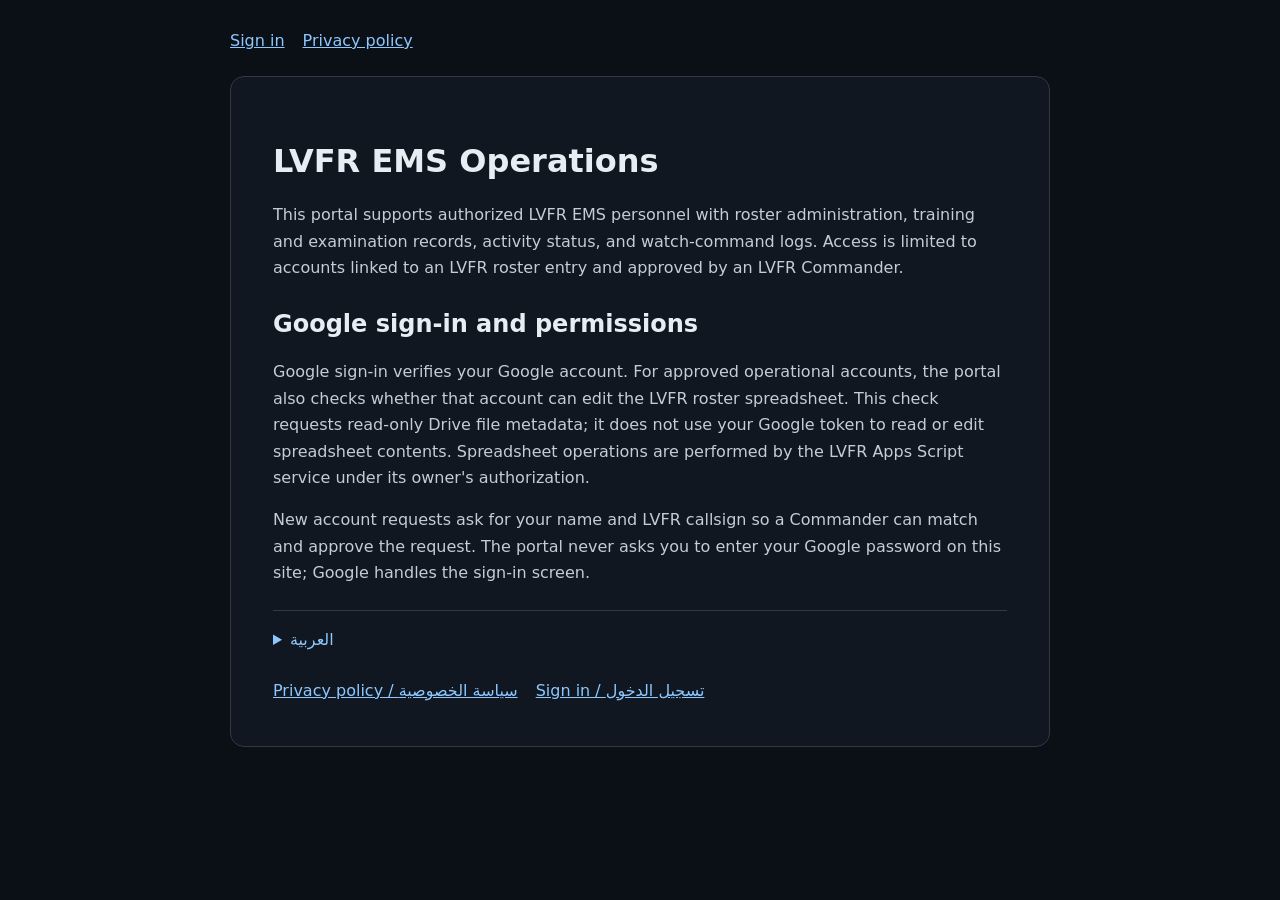
==== static/about.html @ e60ee9a6 "Fix Pages function routing" ====
<!doctype html>
<html lang="en">
<head>
  <meta charset="utf-8">
  <meta name="viewport" content="width=device-width,initial-scale=1">
  <meta name="color-scheme" content="dark">
  <meta name="description" content="About the LVFR EMS Operations portal and how Google sign-in is used.">
  <title>About · LVFR EMS Operations</title>
  <style>
    :root{color-scheme:dark;font:16px/1.65 system-ui,sans-serif;background:#0b1017;color:#e6edf3}
    body{max-width:820px;margin:0 auto;padding:28px 18px 48px}main{background:#111720;border:1px solid #303945;border-radius:14px;padding:clamp(20px,5vw,42px)}
    h1,h2{line-height:1.25}p,li{color:#c4ccd5}a{color:#8cc8ff}nav,footer{display:flex;gap:18px;flex-wrap:wrap;margin:0 0 22px}footer{margin:24px 0 0}section{margin-top:28px}details{margin-top:24px;border-top:1px solid #303945;padding-top:16px}summary{cursor:pointer;color:#8cc8ff}
  </style>
</head>
<body>
  <nav><a href="/login">Sign in</a><a href="/privacy.html">Privacy policy</a></nav>
  <main>
    <h1>LVFR EMS Operations</h1>
    <p>This portal supports authorized LVFR EMS personnel with roster administration, training and examination records, activity status, and watch-command logs. Access is limited to accounts linked to an LVFR roster entry and approved by an LVFR Commander.</p>
    <section>
      <h2>Google sign-in and permissions</h2>
      <p>Google sign-in verifies your Google account. For approved operational accounts, the portal also checks whether that account can edit the LVFR roster spreadsheet. This check requests read-only Drive file metadata; it does not use your Google token to read or edit spreadsheet contents. Spreadsheet operations are performed by the LVFR Apps Script service under its owner's authorization.</p>
      <p>New account requests ask for your name and LVFR callsign so a Commander can match and approve the request. The portal never asks you to enter your Google password on this site; Google handles the sign-in screen.</p>
    </section>
    <details>
      <summary>العربية</summary>
      <section lang="ar" dir="rtl">
        <h2>عن بوابة عمليات LVFR EMS</h2>
        <p>تدعم هذه البوابة أفراد EMS المعتمدين في LVFR في إدارة roster وسجلات التدريب والاختبارات وحالة النشاط وسجلات المناوبة. يقتصر الدخول على الحسابات المرتبطة بعضو في roster والتي وافق عليها أحد القادة.</p>
        <h2>تسجيل الدخول وصلاحيات Google</h2>
        <p>يتحقق تسجيل الدخول من حساب Google. وللحسابات التشغيلية المعتمدة، تتحقق البوابة أيضاً من قدرة الحساب على تعديل ملف roster. يطلب هذا الفحص قراءة بيانات وصفية للملف فقط، ولا يستخدم رمز Google الخاص بك لقراءة محتوى الجداول أو تعديله. تنفذ خدمة Apps Script التابعة لـLVFR عمليات الجداول بصلاحيات مالكها.</p>
        <p>يطلب التسجيل اسمك ونداءك الوظيفي في LVFR لمطابقة الطلب ومراجعته. لا يطلب هذا الموقع كلمة مرور Google؛ تتولى Google شاشة تسجيل الدخول.</p>
      </section>
    </details>
    <footer><a href="/privacy.html">Privacy policy / سياسة الخصوصية</a><a href="/login">Sign in / تسجيل الدخول</a></footer>
  </main>
</body>
</html>
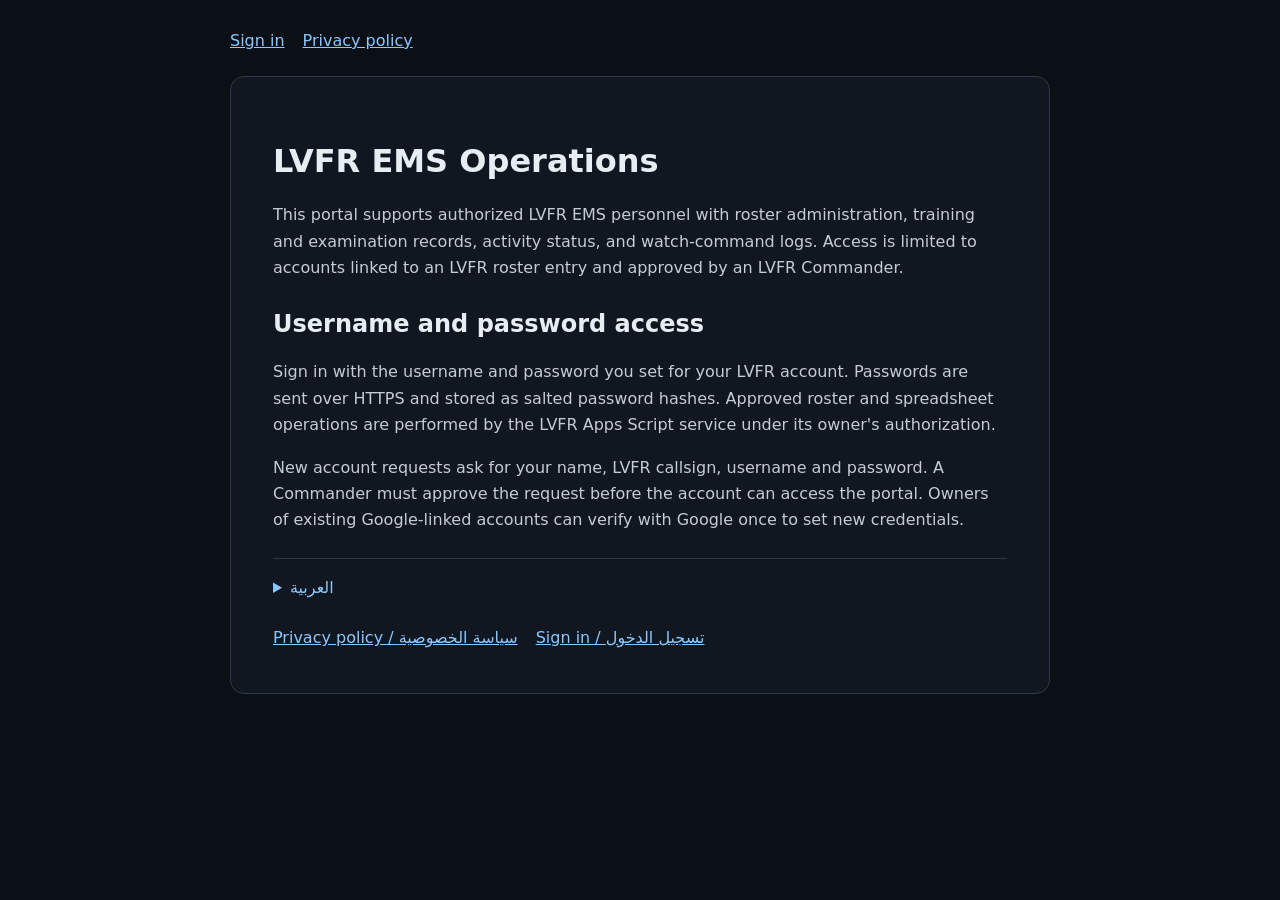
==== commit 9cf66bc1: "Add background roster worker" ====
--- a/static/about.html
+++ b/static/about.html
@@ -4,7 +4,7 @@
   <meta charset="utf-8">
   <meta name="viewport" content="width=device-width,initial-scale=1">
   <meta name="color-scheme" content="dark">
-  <meta name="description" content="About the LVFR EMS Operations portal and how Google sign-in is used.">
+  <meta name="description" content="About the LVFR EMS Operations portal and account access.">
   <title>About · LVFR EMS Operations</title>
   <style>
     :root{color-scheme:dark;font:16px/1.65 system-ui,sans-serif;background:#0b1017;color:#e6edf3}
@@ -18,9 +18,9 @@
     <h1>LVFR EMS Operations</h1>
     <p>This portal supports authorized LVFR EMS personnel with roster administration, training and examination records, activity status, and watch-command logs. Access is limited to accounts linked to an LVFR roster entry and approved by an LVFR Commander.</p>
     <section>
-      <h2>Google sign-in and permissions</h2>
-      <p>Google sign-in verifies your Google account. For approved operational accounts, the portal also checks whether that account can edit the LVFR roster spreadsheet. This check requests read-only Drive file metadata; it does not use your Google token to read or edit spreadsheet contents. Spreadsheet operations are performed by the LVFR Apps Script service under its owner's authorization.</p>
-      <p>New account requests ask for your name and LVFR callsign so a Commander can match and approve the request. The portal never asks you to enter your Google password on this site; Google handles the sign-in screen.</p>
+      <h2>Username and password access</h2>
+      <p>Sign in with the username and password you set for your LVFR account. Passwords are sent over HTTPS and stored as salted password hashes. Approved roster and spreadsheet operations are performed by the LVFR Apps Script service under its owner's authorization.</p>
+      <p>New account requests ask for your name, LVFR callsign, username and password. A Commander must approve the request before the account can access the portal. Owners of existing Google-linked accounts can verify with Google once to set new credentials.</p>
     </section>
     <details>
       <summary>العربية</summary>
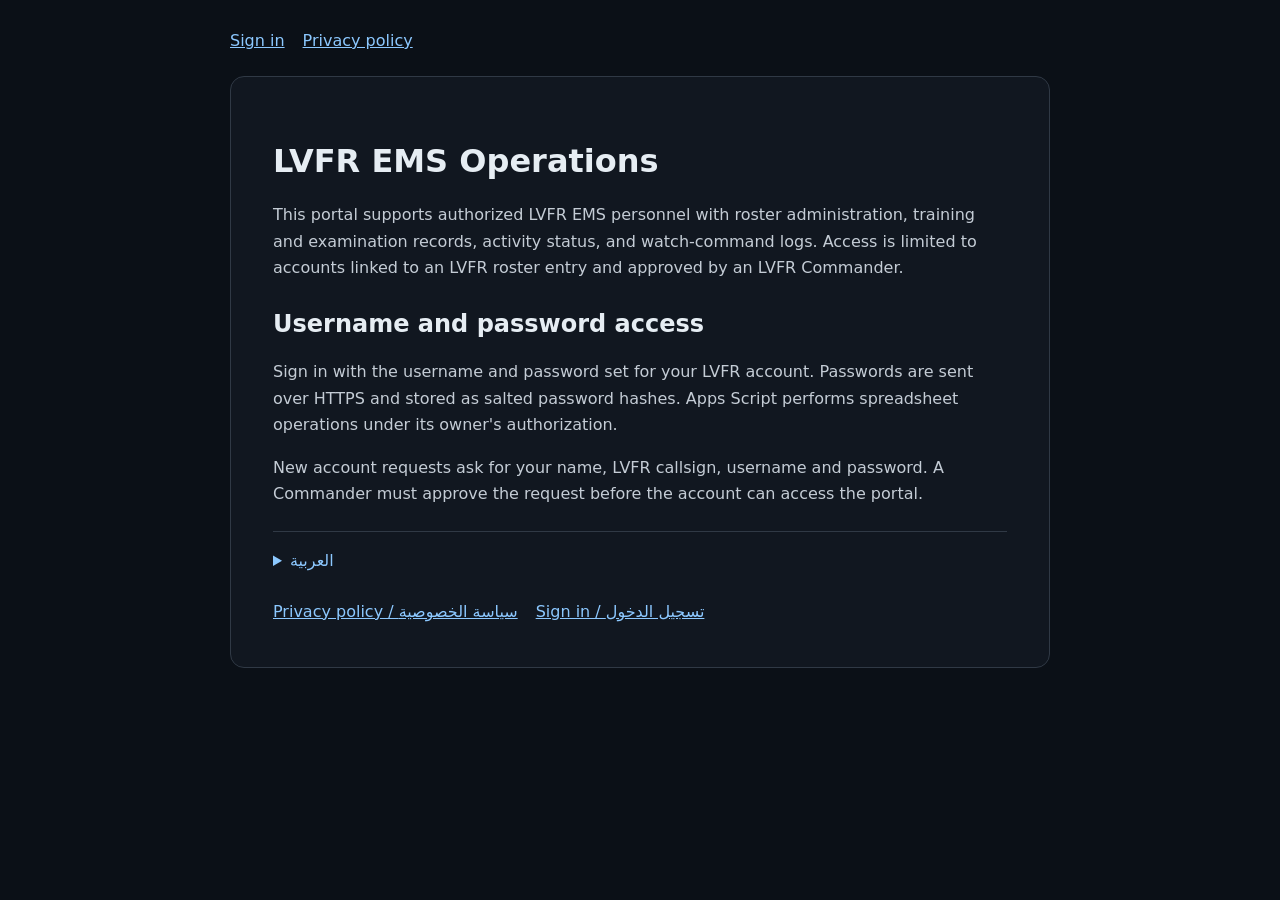
==== commit 41f27785: "Add background roster worker" ====
--- a/static/about.html
+++ b/static/about.html
@@ -19,17 +19,17 @@
     <p>This portal supports authorized LVFR EMS personnel with roster administration, training and examination records, activity status, and watch-command logs. Access is limited to accounts linked to an LVFR roster entry and approved by an LVFR Commander.</p>
     <section>
       <h2>Username and password access</h2>
-      <p>Sign in with the username and password you set for your LVFR account. Passwords are sent over HTTPS and stored as salted password hashes. Approved roster and spreadsheet operations are performed by the LVFR Apps Script service under its owner's authorization.</p>
-      <p>New account requests ask for your name, LVFR callsign, username and password. A Commander must approve the request before the account can access the portal. Owners of existing Google-linked accounts can verify with Google once to set new credentials.</p>
+      <p>Sign in with the username and password set for your LVFR account. Passwords are sent over HTTPS and stored as salted password hashes. Apps Script performs spreadsheet operations under its owner's authorization.</p>
+      <p>New account requests ask for your name, LVFR callsign, username and password. A Commander must approve the request before the account can access the portal.</p>
     </section>
     <details>
       <summary>العربية</summary>
       <section lang="ar" dir="rtl">
         <h2>عن بوابة عمليات LVFR EMS</h2>
-        <p>تدعم هذه البوابة أفراد EMS المعتمدين في LVFR في إدارة roster وسجلات التدريب والاختبارات وحالة النشاط وسجلات المناوبة. يقتصر الدخول على الحسابات المرتبطة بعضو في roster والتي وافق عليها أحد القادة.</p>
-        <h2>تسجيل الدخول وصلاحيات Google</h2>
-        <p>يتحقق تسجيل الدخول من حساب Google. وللحسابات التشغيلية المعتمدة، تتحقق البوابة أيضاً من قدرة الحساب على تعديل ملف roster. يطلب هذا الفحص قراءة بيانات وصفية للملف فقط، ولا يستخدم رمز Google الخاص بك لقراءة محتوى الجداول أو تعديله. تنفذ خدمة Apps Script التابعة لـLVFR عمليات الجداول بصلاحيات مالكها.</p>
-        <p>يطلب التسجيل اسمك ونداءك الوظيفي في LVFR لمطابقة الطلب ومراجعته. لا يطلب هذا الموقع كلمة مرور Google؛ تتولى Google شاشة تسجيل الدخول.</p>
+        <p>تدعم البوابة أفراد EMS المعتمدين في LVFR بإدارة roster وسجلات التدريب والاختبارات وحالة النشاط وسجلات المناوبة. يقتصر الدخول على الحسابات المرتبطة بعضو في roster والتي وافق عليها أحد القادة.</p>
+        <h2>الدخول باسم المستخدم وكلمة المرور</h2>
+        <p>سجّل الدخول باستخدام اسم المستخدم وكلمة المرور لحساب LVFR. تُرسل كلمات المرور عبر HTTPS وتُخزّن كبصمات مملّحة. ينفذ Apps Script عمليات الجداول بصلاحيات مالك الخدمة.</p>
+        <p>يتطلب طلب الحساب الاسم والنداء الوظيفي واسم المستخدم وكلمة المرور، ويجب أن يوافق قائد LVFR على الحساب قبل استخدام البوابة.</p>
       </section>
     </details>
     <footer><a href="/privacy.html">Privacy policy / سياسة الخصوصية</a><a href="/login">Sign in / تسجيل الدخول</a></footer>
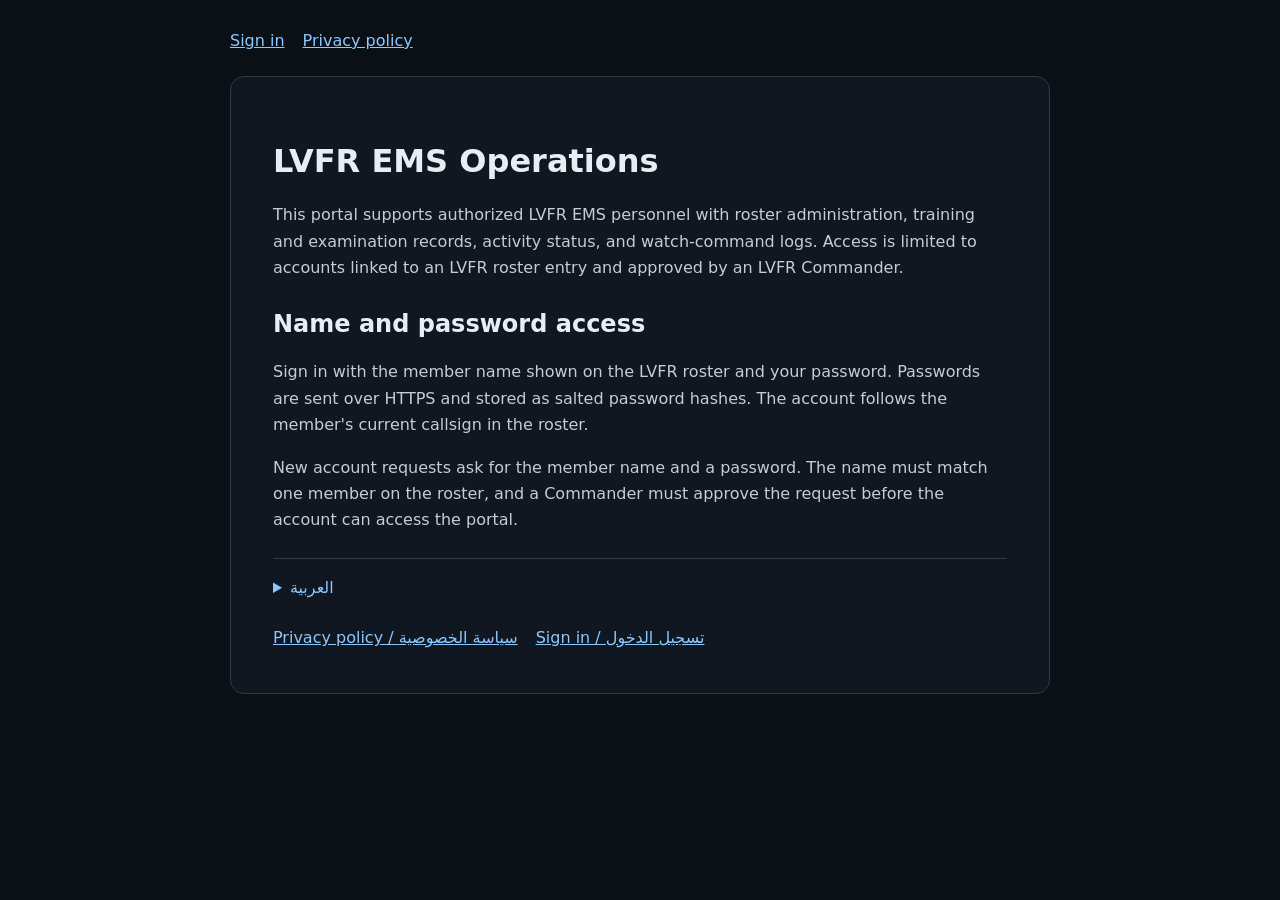
==== commit 1eb22e89: "Add background roster worker" ====
--- a/static/about.html
+++ b/static/about.html
@@ -18,18 +18,18 @@
     <h1>LVFR EMS Operations</h1>
     <p>This portal supports authorized LVFR EMS personnel with roster administration, training and examination records, activity status, and watch-command logs. Access is limited to accounts linked to an LVFR roster entry and approved by an LVFR Commander.</p>
     <section>
-      <h2>Username and password access</h2>
-      <p>Sign in with the username and password set for your LVFR account. Passwords are sent over HTTPS and stored as salted password hashes. Apps Script performs spreadsheet operations under its owner's authorization.</p>
-      <p>New account requests ask for your name, LVFR callsign, username and password. A Commander must approve the request before the account can access the portal.</p>
+      <h2>Name and password access</h2>
+      <p>Sign in with the member name shown on the LVFR roster and your password. Passwords are sent over HTTPS and stored as salted password hashes. The account follows the member's current callsign in the roster.</p>
+      <p>New account requests ask for the member name and a password. The name must match one member on the roster, and a Commander must approve the request before the account can access the portal.</p>
     </section>
     <details>
       <summary>العربية</summary>
       <section lang="ar" dir="rtl">
         <h2>عن بوابة عمليات LVFR EMS</h2>
         <p>تدعم البوابة أفراد EMS المعتمدين في LVFR بإدارة roster وسجلات التدريب والاختبارات وحالة النشاط وسجلات المناوبة. يقتصر الدخول على الحسابات المرتبطة بعضو في roster والتي وافق عليها أحد القادة.</p>
-        <h2>الدخول باسم المستخدم وكلمة المرور</h2>
-        <p>سجّل الدخول باستخدام اسم المستخدم وكلمة المرور لحساب LVFR. تُرسل كلمات المرور عبر HTTPS وتُخزّن كبصمات مملّحة. ينفذ Apps Script عمليات الجداول بصلاحيات مالك الخدمة.</p>
-        <p>يتطلب طلب الحساب الاسم والنداء الوظيفي واسم المستخدم وكلمة المرور، ويجب أن يوافق قائد LVFR على الحساب قبل استخدام البوابة.</p>
+        <h2>الدخول بالاسم وكلمة المرور</h2>
+        <p>سجّل الدخول باسم العضو كما يظهر في roster وكلمة المرور. يتبع الحساب النداء الوظيفي الحالي للعضو في roster، وتُخزّن كلمة المرور كبصمة مملّحة.</p>
+        <p>يتطلب طلب الحساب اسم العضو وكلمة المرور. يجب أن يطابق الاسم عضوًا واحدًا في roster وأن يوافق قائد LVFR على الطلب.</p>
       </section>
     </details>
     <footer><a href="/privacy.html">Privacy policy / سياسة الخصوصية</a><a href="/login">Sign in / تسجيل الدخول</a></footer>
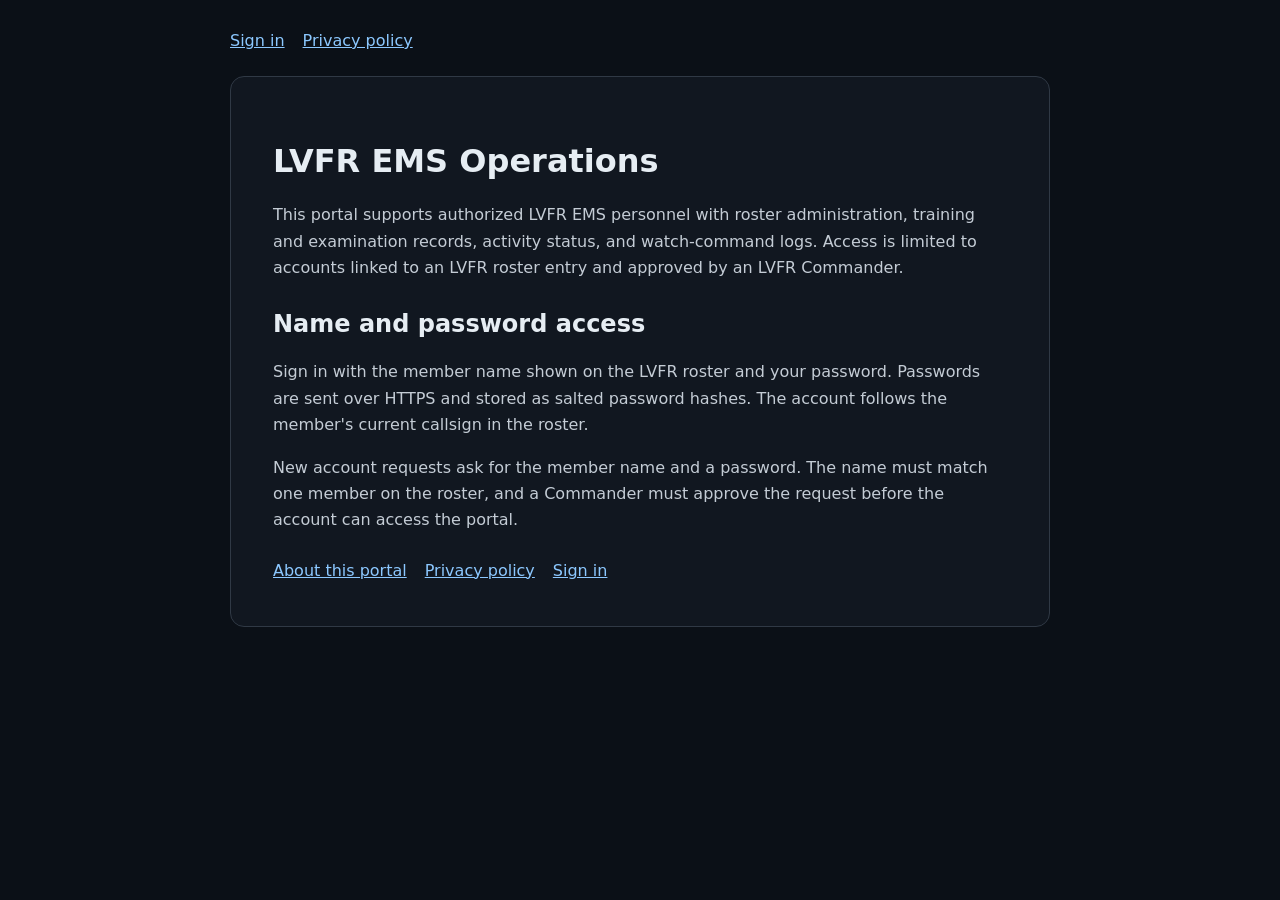
==== commit e8d05e17: "Fix look" ====
--- a/static/about.html
+++ b/static/about.html
@@ -22,17 +22,7 @@
       <p>Sign in with the member name shown on the LVFR roster and your password. Passwords are sent over HTTPS and stored as salted password hashes. The account follows the member's current callsign in the roster.</p>
       <p>New account requests ask for the member name and a password. The name must match one member on the roster, and a Commander must approve the request before the account can access the portal.</p>
     </section>
-    <details>
-      <summary>العربية</summary>
-      <section lang="ar" dir="rtl">
-        <h2>عن بوابة عمليات LVFR EMS</h2>
-        <p>تدعم البوابة أفراد EMS المعتمدين في LVFR بإدارة roster وسجلات التدريب والاختبارات وحالة النشاط وسجلات المناوبة. يقتصر الدخول على الحسابات المرتبطة بعضو في roster والتي وافق عليها أحد القادة.</p>
-        <h2>الدخول بالاسم وكلمة المرور</h2>
-        <p>سجّل الدخول باسم العضو كما يظهر في roster وكلمة المرور. يتبع الحساب النداء الوظيفي الحالي للعضو في roster، وتُخزّن كلمة المرور كبصمة مملّحة.</p>
-        <p>يتطلب طلب الحساب اسم العضو وكلمة المرور. يجب أن يطابق الاسم عضوًا واحدًا في roster وأن يوافق قائد LVFR على الطلب.</p>
-      </section>
-    </details>
-    <footer><a href="/privacy.html">Privacy policy / سياسة الخصوصية</a><a href="/login">Sign in / تسجيل الدخول</a></footer>
+    <footer><a href="/about.html">About this portal</a><a href="/privacy.html">Privacy policy</a><a href="/login">Sign in</a></footer>
   </main>
 </body>
 </html>
